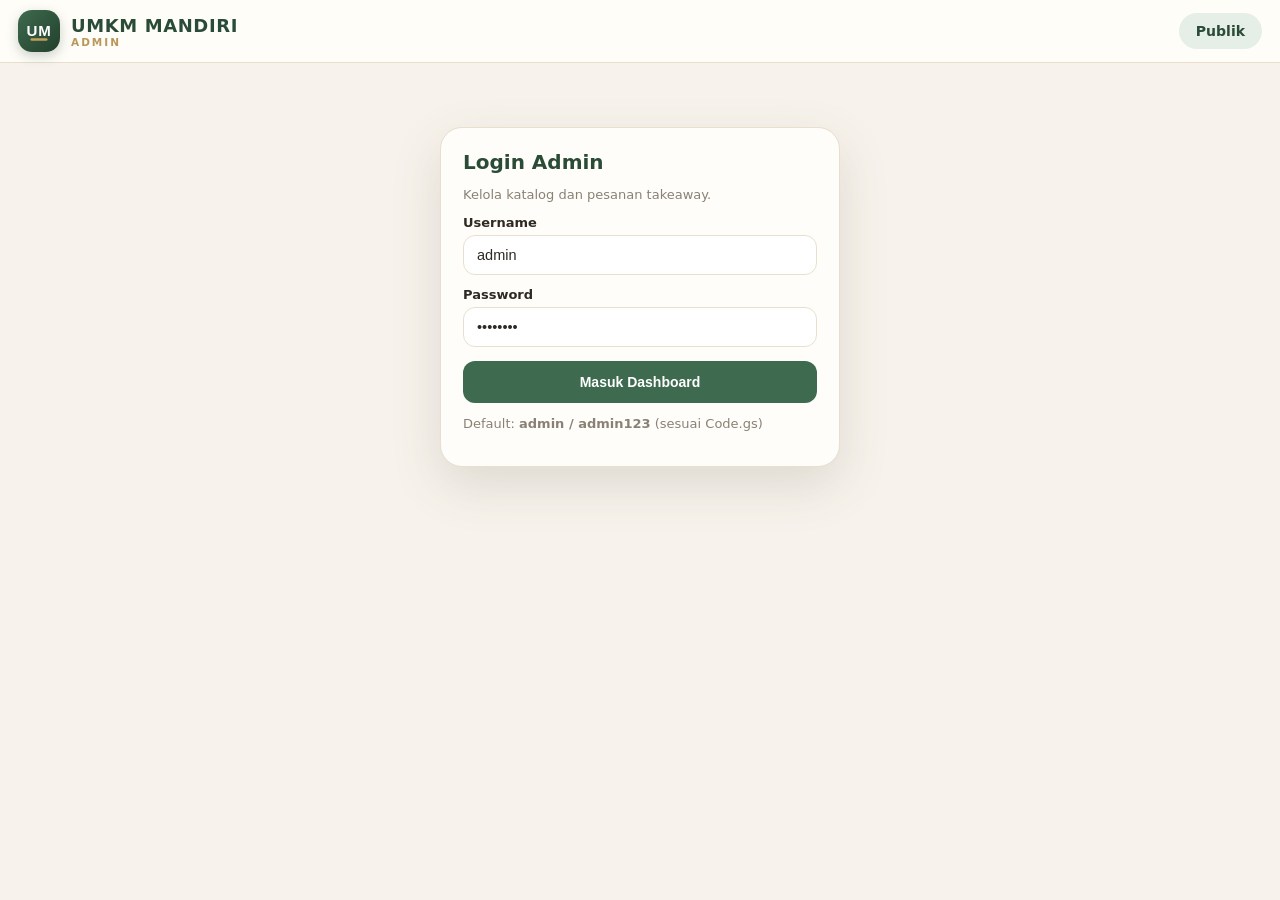
==== admin.html @ dc474e3e "Skala 1-3: keamanan admin, deadline server, stok + jam operasional" ====
<!DOCTYPE html>
<html lang="id">
<head>
<meta charset="UTF-8"><meta name="viewport" content="width=device-width,initial-scale=1">
<title>Admin — UMKM Mandiri</title>
<link rel="icon" href="./favicon.svg" type="image/svg+xml">
<link rel="stylesheet" href="./style.css">
</head>
<body>
<header class="top"><div class="brand"><img class="logo-img" src="./favicon.svg" alt="Logo UMKM Mandiri"><div><div class="logo">UMKM MANDIRI</div><small>ADMIN</small></div></div>
<nav><a href="./index.html">Publik</a><button id="btnOut" style="display:none" onclick="logout()">Logout</button></nav></header>
<div class="wrap">
  <div id="cfgWarn" class="warn" style="display:none">Isi <code>GAS_API_URL</code> di <code>config.js</code> agar admin terhubung ke GAS.</div>
  <div id="login" class="box login-card">
    <h2>Login Admin</h2><p class="muted">Kelola katalog dan pesanan takeaway.</p>
    <label>Username</label><input id="u" type="text" value="admin" autocomplete="username">
    <label>Password</label><input id="p" type="password" value="admin123" autocomplete="current-password">
    <button class="btn" style="margin-top:14px;width:100%;padding:13px" onclick="login()">Masuk Dashboard</button>
    <p id="msg" style="color:#8f6b1d;font-size:13px"></p>
    <p class="muted">Default: <b>admin / admin123</b> (sesuai Code.gs)</p>
  </div>
  <div id="main" style="display:none">
    <div class="sec"><div><h2>Dashboard</h2><p>Ringkasan operasional hari ini.</p></div></div>
    <div class="stat-grid" id="stats"></div>
    <div class="tabs">
      <button class="btn sm" onclick="tab('orders')">Pesanan</button>
      <button class="btn sm ghost" onclick="tab('menu')">Katalog Menu</button>
      <button class="btn sm ghost" onclick="tab('laporan')">Laporan</button>
      <button class="btn sm ghost" onclick="tab('setting')">Pengaturan</button>
      <select id="fstat" onchange="loadOrders()" style="margin-left:auto;max-width:220px" aria-label="Filter status">
        <option value="">Semua status</option>
        <option value="menunggu_pembayaran">Menunggu bayar</option>
        <option value="dimasak">Dimasak</option>
        <option value="siap_diambil">Siap diambil</option>
        <option value="selesai">Selesai</option>
        <option value="dibatalkan">Dibatalkan</option>
        <option value="kedaluwarsa">Kedaluwarsa</option>
      </select>
    </div>
    <div id="vOrders"></div>
    <div id="vMenu" style="display:none">
      <div class="sec"><div><h2>Katalog Menu</h2><p>Tambah, edit, atau nonaktifkan menu. Kolom foto menerima URL gambar langsung.</p></div></div>
      <div class="box">
        <input id="mid" type="hidden">
        <div class="row">
          <div style="flex:2;min-width:180px"><label>Nama</label><input id="mname" type="text" placeholder="Mie Level 4"></div>
          <div style="flex:1;min-width:140px"><label>Kategori</label><input id="mcat" type="text" placeholder="Mie/Dimsum/Minuman"></div>
        </div>
        <div class="row">
          <div style="flex:1"><label>Harga (Rp)</label><input id="mprice" type="number" value="11000" min="0"></div>
          <div style="flex:1"><label>Stok (-1 = tanpa batas)</label><input id="mstok" type="number" value="-1"></div>
          <div style="flex:1"><label>Tersedia?</label><select id="mavail"><option value="1">Ya</option><option value="0">Tidak</option></select></div>
        </div>
        <label>Foto (URL langsung, opsional)</label><input id="memoji" type="url" placeholder="https://... — kosongkan untuk foto otomatis">
        <label>Deskripsi</label><input id="mdesc" type="text" placeholder="Deskripsi singkat...">
        <div class="row" style="margin-top:10px"><button class="btn" onclick="saveMenu()">Simpan</button>
        <button class="btn ghost" onclick="resetForm()">Reset</button></div>
      </div>
      <div id="mlist" style="margin-top:12px"></div>
    </div>
    <div id="vLaporan" style="display:none">
      <div class="sec"><div><h2>Laporan Penjualan</h2><p>Rekap harian, mingguan (7 hari), dan bulanan.</p></div></div>
      <div class="row no-print">
        <select id="fperiode" onchange="loadLaporan()" style="max-width:220px" aria-label="Periode">
          <option value="harian">Harian</option>
          <option value="mingguan">Mingguan</option>
          <option value="bulanan">Bulanan</option>
        </select>
        <button class="btn sm" onclick="loadLaporan()">Tampilkan</button>
        <button class="btn sm ghost" onclick="printLaporan()">Cetak</button>
      </div>
      <div class="stat-grid" id="lapSum"></div>
      <div id="lapTable" style="margin-top:12px"></div>
    </div>
    <div id="vSetting" style="display:none">
      <div class="sec"><div><h2>Pengaturan Toko</h2><p>Ubah nama, biaya, estimasi, dan metode bayar tanpa edit source code.</p></div></div>
      <div class="box">
        <div class="row">
          <div style="flex:1;min-width:180px"><label>Nama toko</label><input id="sname" type="text"></div>
          <div style="flex:1;min-width:180px"><label>Tagline</label><input id="stag" type="text"></div>
        </div>
        <div class="row">
          <div style="flex:1"><label>Biaya service (Rp)</label><input id="sfee" type="number" min="0"></div>
          <div style="flex:1"><label>Estimasi siap</label><input id="sest" type="text" placeholder="15–20 menit"></div>
        </div>
        <div class="row">
          <div style="flex:1"><label>Jam buka (JJ:MM)</label><input id="sbuka" type="text" placeholder="08:00"></div>
          <div style="flex:1"><label>Jam tutup (JJ:MM)</label><input id="stup" type="text" placeholder="21:00"></div>
          <div style="flex:1"><label>Batas bayar (menit)</label><input id="sbatas" type="number" min="1" max="1440"></div>
        </div>
        <h3 style="margin:16px 0 4px">Metode pembayaran</h3>
        <p class="muted">Centang untuk mengaktifkan. Minimal 1 harus aktif.</p>
        <div id="spays"></div>
        <div class="row" style="margin-top:12px"><button class="btn" onclick="saveSettings()">Simpan Pengaturan</button></div>
        <p id="smsg" class="muted"></p>
      </div>
    </div>
  </div>
</div>
<script src="./config.js"></script>
<script src="./api.js"></script>
<script src="./foodimg.js"></script>
<script src="./admin.js"></script>
</body>
</html>
---- style.css ----
/* Pesanan Toko — Soft Elegant v3 (tanpa merah, tanpa ikon) */
:root{
  --brand:#3e6b4f;--brand-d:#2a4c37;--brand-soft:#e6efe7;
  --gold:#b9975b;--gold-soft:#f4ecda;
  --ink:#2e2a23;--muted:#8a8175;
  --bg:#f7f3ec;--card:#fffdf9;--line:#e8dfcd;
  --green:#2e7d4f;--green-bg:#dcefe2;--amber:#8f6b1d;--amber-bg:#f7ecd0;
  --shadow:0 10px 28px rgba(80,70,50,.09);--shadow-lg:0 18px 50px rgba(80,70,50,.15);
  --r:18px;
}
*{box-sizing:border-box}
html{scroll-behavior:smooth}
body{margin:0;font-family:"Inter","Segoe UI",system-ui,-apple-system,Arial,sans-serif;background:var(--bg);color:var(--ink);-webkit-font-smoothing:antialiased}
a{color:inherit}

/* Header */
header.top{position:sticky;top:0;z-index:20;background:rgba(255,253,249,.94);backdrop-filter:blur(10px);
  padding:10px 18px;display:flex;align-items:center;gap:12px;border-bottom:1px solid var(--line)}
.brand{display:flex;align-items:center;gap:11px}
.brand-mark{width:42px;height:42px;border-radius:14px;background:linear-gradient(135deg,var(--brand),var(--brand-d));color:#fff;
  display:grid;place-items:center;font-weight:800;font-size:19px;letter-spacing:.5px}
.brand .logo{font-weight:800;font-size:18px;letter-spacing:.6px;color:var(--brand-d)}
.logo-img{width:42px;height:42px;border-radius:14px;display:block;box-shadow:0 4px 12px rgba(42,76,55,.25)}
.brand small{display:block;font-size:10.5px;font-weight:700;color:var(--gold);letter-spacing:2px}
header.top nav{margin-left:auto;display:flex;gap:8px}
header.top nav a,header.top nav button{color:var(--brand-d);text-decoration:none;background:var(--brand-soft);border:1px solid transparent;
  padding:9px 16px;border-radius:999px;cursor:pointer;font-size:14px;font-weight:700;transition:.2s}
header.top nav a:hover,header.top nav button:hover{border-color:var(--brand);background:#fff}

.wrap{max-width:1120px;margin:0 auto;padding:18px 16px 60px}

/* Hero */
.hero{position:relative;overflow:hidden;background:linear-gradient(120deg,#fdfaf3 20%,#eef3e8 60%,#e2ebdd 100%);
  border:1px solid var(--line);color:var(--ink);border-radius:26px;padding:34px 28px;margin:18px 0;box-shadow:var(--shadow)}
.hero::after{content:"";position:absolute;right:-60px;top:-60px;width:240px;height:240px;border-radius:50%;
  background:radial-gradient(circle,rgba(185,151,91,.35),transparent 70%)}
.hero h1{margin:0 0 10px;font-size:clamp(24px,4vw,34px);line-height:1.18;color:var(--brand-d);font-weight:800}
.hero h1 em{font-style:normal;color:var(--gold)}
.hero p{margin:0;opacity:.85;max-width:640px;font-size:15px;line-height:1.6}
.hero-cta{display:flex;gap:10px;margin-top:16px;flex-wrap:wrap}
.btn-light{background:var(--brand);color:#fff;border:0;border-radius:999px;padding:12px 22px;font-weight:800;cursor:pointer;font-size:14.5px}
.btn-light:hover{background:var(--brand-d)}
.btn-outline{background:transparent;color:var(--brand-d);border:1.5px solid var(--brand);border-radius:999px;padding:11px 22px;font-weight:700;cursor:pointer;font-size:14.5px}
.chips{display:flex;gap:8px;margin-top:16px;flex-wrap:wrap}
.chip{background:#fff;border:1px solid var(--line);padding:7px 14px;border-radius:999px;font-size:12.5px;font-weight:700;color:var(--brand-d)}

/* Steps */
.steps{display:grid;grid-template-columns:repeat(auto-fit,minmax(200px,1fr));gap:12px;margin:14px 0}
.step{background:var(--card);border-radius:var(--r);padding:14px 14px 14px 54px;border:1px solid var(--line);position:relative;box-shadow:var(--shadow)}
.step .n{position:absolute;left:12px;top:12px;width:30px;height:30px;border-radius:10px;background:var(--brand);color:#fff;display:grid;place-items:center;font-weight:800}
.step b{display:block;margin-bottom:4px;font-size:14.5px}
.step span{font-size:13px;color:var(--muted)}

/* Section */
.sec{display:flex;align-items:end;justify-content:space-between;margin:26px 0 10px}
.sec h2{margin:0;font-size:22px;color:var(--brand-d)}
.sec p{margin:2px 0 0;color:var(--muted);font-size:13px}

/* Toolbar + pills */
.toolbar{display:flex;gap:10px;flex-wrap:wrap;margin:12px 0;align-items:center}
.search{flex:1;min-width:200px}
.search input{width:100%;padding:12px 16px;border-radius:999px;border:1.5px solid var(--line);font-size:14.5px;background:#fff;color:var(--ink)}
.toolbar select{padding:12px 14px;border-radius:999px;border:1.5px solid var(--line);font-size:14px;background:#fff;color:var(--ink)}
.pills{display:flex;gap:8px;flex-wrap:wrap;margin:4px 0 12px}
.pill-btn{border:1.5px solid var(--line);background:#fff;padding:8px 16px;border-radius:999px;font-size:13.5px;font-weight:700;cursor:pointer;color:#6b6257;transition:.15s}
.pill-btn.on{background:var(--brand-d);color:#fff;border-color:var(--brand-d)}

/* Menu grid + thumbnails */
.grid{display:grid;grid-template-columns:repeat(auto-fill,minmax(250px,1fr));gap:14px}
.card{background:var(--card);border-radius:20px;overflow:hidden;border:1px solid var(--line);display:flex;flex-direction:column;
  transition:transform .15s,box-shadow .15s;box-shadow:var(--shadow)}
.card:hover{transform:translateY(-3px);box-shadow:var(--shadow-lg)}
.thumb{height:172px;background:linear-gradient(135deg,#ece5d3,#ddd2b8);overflow:hidden}
.thumb img{width:100%;height:100%;object-fit:cover;display:block;transition:transform .3s}
.card:hover .thumb img{transform:scale(1.05)}
.card .body{padding:14px 14px 16px;flex:1;display:flex;flex-direction:column}
.card .cat{font-size:11.5px;color:var(--gold);font-weight:800;letter-spacing:1.2px;text-transform:uppercase}
.card h3{margin:4px 0;font-size:16.5px}
.card .desc{font-size:13px;color:#6f675c;min-height:38px;line-height:1.5}
.price-row{display:flex;align-items:center;justify-content:space-between;margin:10px 0 8px}
.card .price{font-weight:800;font-size:17px;color:var(--brand-d)}
.level{width:100%;padding:9px 11px;border-radius:10px;border:1.5px solid var(--line);font-size:13px;margin-bottom:8px;background:#fff}
.card .act{display:flex;gap:8px;margin-top:auto}
.qty{display:flex;gap:6px;align-items:center}
.qty button{width:32px;height:36px;border-radius:10px;border:1.5px solid var(--line);background:#fff;cursor:pointer;font-size:16px;font-weight:800;color:var(--brand-d)}
.qty button:hover{border-color:var(--brand)}
.add{flex:1;background:var(--brand);color:#fff;border:0;border-radius:10px;padding:0 14px;font-weight:800;cursor:pointer;font-size:14px}
.add:hover{background:var(--brand-d)}
.skel{background:linear-gradient(90deg,#ece7d9,#f6f2e8,#ece7d9);background-size:200% 100%;animation:sh 1.2s infinite;border-radius:20px;min-height:260px}
@keyframes sh{to{background-position:-200% 0}}

/* Track */
.track-card{background:var(--card);border:1px solid var(--line);border-radius:var(--r);padding:16px;box-shadow:var(--shadow);margin-top:12px}
.track-form{display:flex;gap:10px;flex-wrap:wrap}
.track-form input{max-width:280px;padding:12px 16px;border-radius:999px;border:1.5px solid var(--line);font-size:14.5px;background:#fff}

/* Buttons */
.row{display:flex;gap:8px;align-items:center;flex-wrap:wrap}
.btn{background:var(--brand);color:#fff;border:0;border-radius:12px;padding:11px 16px;cursor:pointer;font-weight:800;font-size:14px;transition:.15s}
.btn:hover{background:var(--brand-d)}
.btn.ghost{background:#fff;color:var(--brand-d);border:1.5px solid var(--brand)}
.btn.green{background:var(--brand)}.btn:disabled{opacity:.6;cursor:not-allowed}
.btn.sm{padding:7px 12px;font-size:13px;border-radius:9px}

/* Shop layout: menu + keranjang menyatu */
.shop{display:grid;grid-template-columns:1fr;gap:18px;align-items:start}
.cart-panel{background:var(--card);border:1px solid var(--line);border-radius:20px;box-shadow:var(--shadow);overflow:hidden;scroll-margin-top:76px}
.cart-panel.flash{animation:flash 1s}
@keyframes flash{30%{box-shadow:0 0 0 4px rgba(62,107,79,.35)}}
.cart-head{padding:16px 18px;border-bottom:1px solid var(--line);display:flex;justify-content:space-between;align-items:center;gap:10px}
.cart-head b{font-size:17px;color:var(--brand-d)}
.cart-items{padding:4px 18px}
.cart-items .empty{padding:26px 6px}
.cart-foot{padding:14px 18px 18px;border-top:1px solid var(--line);background:#fffdf9}
.ci{display:grid;grid-template-columns:58px 1fr auto;gap:12px;padding:12px 0;border-bottom:1px dashed var(--line);align-items:center}
.ci:last-child{border-bottom:0}
.ci-thumb{width:58px;height:58px;border-radius:12px;object-fit:cover;background:#ece5d3;display:block}
.ci-info{min-width:0}
.ci-info b{font-size:14px;display:block;white-space:nowrap;overflow:hidden;text-overflow:ellipsis}
.ci-info .qty{margin-top:6px}
.qty .link{background:none;border:0;color:var(--muted);cursor:pointer;font-size:12.5px;text-decoration:underline;padding:4px}
.ci-total{font-size:14px;white-space:nowrap}
@media(min-width:1024px){
  .shop{grid-template-columns:1fr 360px}
  .cart-panel{position:sticky;top:76px}
  .cart-items{max-height:54vh;overflow:auto}
  .cart-fab{display:none}
}

/* Cart FAB (mobile) */
.cart-fab{position:fixed;right:18px;bottom:18px;background:var(--brand-d);color:#fff;border-radius:999px;padding:15px 22px;font-weight:800;
  cursor:pointer;z-index:30;box-shadow:0 12px 30px rgba(42,76,55,.4);border:0;font-size:15px;transition:.2s}
.cart-fab:hover{transform:scale(1.03)}
.cart-fab.pop{animation:pop .35s}
@keyframes pop{40%{transform:scale(1.1)}}
.empty{text-align:center;color:var(--muted);padding:30px 10px;line-height:1.7}
.total-row{display:flex;justify-content:space-between;font-size:15px;margin:4px 0}

/* Modal */
.modal{position:fixed;inset:0;background:rgba(46,42,35,.5);backdrop-filter:blur(3px);display:none;align-items:center;justify-content:center;z-index:50;padding:14px}
.modal.open{display:flex}
.box{background:#fffdf9;border-radius:22px;padding:22px;width:min(580px,100%);max-height:92dvh;overflow:auto;box-shadow:var(--shadow-lg);animation:up .22s;border:1px solid var(--line)}
@keyframes up{from{transform:translateY(14px);opacity:.4}}
.box h2{margin:0 0 6px;font-size:20px;color:var(--brand-d)}
.muted{color:var(--muted);font-size:13px}
label{font-size:13px;font-weight:700;display:block;margin:12px 0 5px}
input[type=text],input[type=tel],input[type=number],input[type=password],input[type=url],textarea,select{width:100%;padding:11px 13px;border-radius:12px;border:1.5px solid var(--line);font-size:14.5px;background:#fff;color:var(--ink)}
input:focus,select:focus{outline:2px solid rgba(62,107,79,.25);border-color:var(--brand)}
.payopt{display:flex;gap:12px;align-items:center;border:1.5px solid var(--line);border-radius:14px;padding:12px;margin:8px 0;cursor:pointer;transition:.15s;background:#fff}
.payopt:hover{border-color:var(--gold)}
.payopt.sel{border-color:var(--brand);background:#f2f6f0;box-shadow:0 4px 14px rgba(62,107,79,.12)}
.pay-name{width:46px;height:46px;border-radius:12px;display:grid;place-items:center;font-size:13px;font-weight:800;background:var(--brand-soft);color:var(--brand-d);flex-shrink:0}
.qrbox{background:#2e2a23;color:#f7f3ec;border-radius:16px;padding:18px;text-align:center}
.qrbox pre{background:#453e33;border-radius:12px;padding:12px;overflow:auto;color:#f7f3ec}
.qr-img{width:200px;height:200px;max-width:100%;border-radius:12px;background:#fff;padding:8px;display:block;margin:0 auto}
#payCount{color:var(--brand-d);font-weight:800}
.timeline{display:flex;gap:6px;margin:12px 0;flex-wrap:wrap;align-items:center}
.pill{padding:7px 12px;border-radius:999px;background:#efe8d8;font-size:12.5px;font-weight:700;color:#6f675c}
.pill.on{background:var(--green-bg);color:var(--green)}
.pill.cur{background:var(--brand);color:#fff}
table{width:100%;border-collapse:collapse;font-size:14px}
th,td{padding:10px 8px;border-bottom:1px solid var(--line);text-align:left}
th{font-size:12px;text-transform:uppercase;letter-spacing:.6px;color:var(--muted)}
.badge{padding:4px 10px;border-radius:999px;font-size:12px;font-weight:800;background:#efe8d8;color:#6f675c}
.badge.paid{background:var(--green-bg);color:var(--green)}
.badge.pending{background:var(--amber-bg);color:var(--amber)}
.menu-thumb{width:58px;height:58px;border-radius:12px;object-fit:cover;flex-shrink:0;background:#ece5d3}

/* Toast */
#toast{position:fixed;left:50%;bottom:90px;transform:translateX(-50%);z-index:60;display:flex;flex-direction:column;gap:8px;align-items:center}
.toast-msg{background:var(--brand-d);color:#fff;padding:11px 18px;border-radius:999px;font-size:14px;font-weight:600;box-shadow:0 10px 26px rgba(0,0,0,.3);animation:up .2s}

/* Admin */
.stat-grid{display:grid;grid-template-columns:repeat(auto-fit,minmax(180px,1fr));gap:12px;margin:14px 0}
.stat-card{border-radius:20px;padding:20px 18px;color:#fff;box-shadow:var(--shadow)}
.stat-card b{font-size:26px;display:block}
.stat-card span{font-size:13px;opacity:.92}
.st-a{background:linear-gradient(135deg,#3e6b4f,#243f2e)}.st-b{background:linear-gradient(135deg,#8a7340,#5c4c26)}.st-c{background:linear-gradient(135deg,#4d6a8a,#2c3e55)}
.tabs{display:flex;gap:8px;align-items:center;flex-wrap:wrap;margin:10px 0}
.order-card{background:#fffdf9;border:1px solid var(--line);border-radius:18px;padding:14px;margin:10px 0;box-shadow:var(--shadow)}
.order-card .meta{font-size:13px;color:#6f675c;margin:6px 0;line-height:1.6}
.login-card{max-width:400px;margin:46px auto;box-shadow:var(--shadow-lg)}
.warn{background:#fdf8ec;border:1px solid #e3d3a8;border-radius:14px;padding:12px 14px;margin:12px 0;font-size:14px}

footer.site{text-align:center;color:var(--muted);font-size:12.5px;padding:26px 10px 10px}
footer.site .pay-row{display:flex;gap:6px;justify-content:center;margin-top:8px;flex-wrap:wrap}
footer.site .pay-row span{background:#fff;border:1px solid var(--line);border-radius:999px;padding:4px 12px;font-weight:700;font-size:12px;color:var(--brand-d)}

/* Struk */
.struk{background:#fff;border:1px dashed var(--line);border-radius:14px;padding:16px}
.struk-head{text-align:center;margin-bottom:10px}
.struk-head b{display:block;font-size:18px;color:var(--brand-d);letter-spacing:1px}
.struk-head span{font-size:12px;color:var(--muted)}
.struk-row{display:flex;justify-content:space-between;gap:12px;font-size:13.5px;padding:2px 0}
.struk-div{border-top:1px dashed var(--line);margin:10px 0}
@media print{
  body.p-struk header.top,body.p-struk .wrap,body.p-struk .cart-fab,body.p-struk #toast,body.p-struk .modal .no-print{display:none !important}
  body.p-struk .modal{position:static;background:none;padding:0}
  body.p-struk .modal .box{box-shadow:none;max-height:none;width:100%}
  body.p-laporan header.top,body.p-laporan .tabs,body.p-laporan #login,
  body.p-laporan #vOrders,body.p-laporan #vMenu,body.p-laporan #vSetting,
  body.p-laporan .no-print{display:none !important}
  body.p-laporan .box{box-shadow:none}
}
@media(max-width:640px){
  .hero{padding:24px 20px}
  .cart-fab{left:14px;right:14px;text-align:center}
  #toast{bottom:110px;width:max-content;max-width:92vw}
}
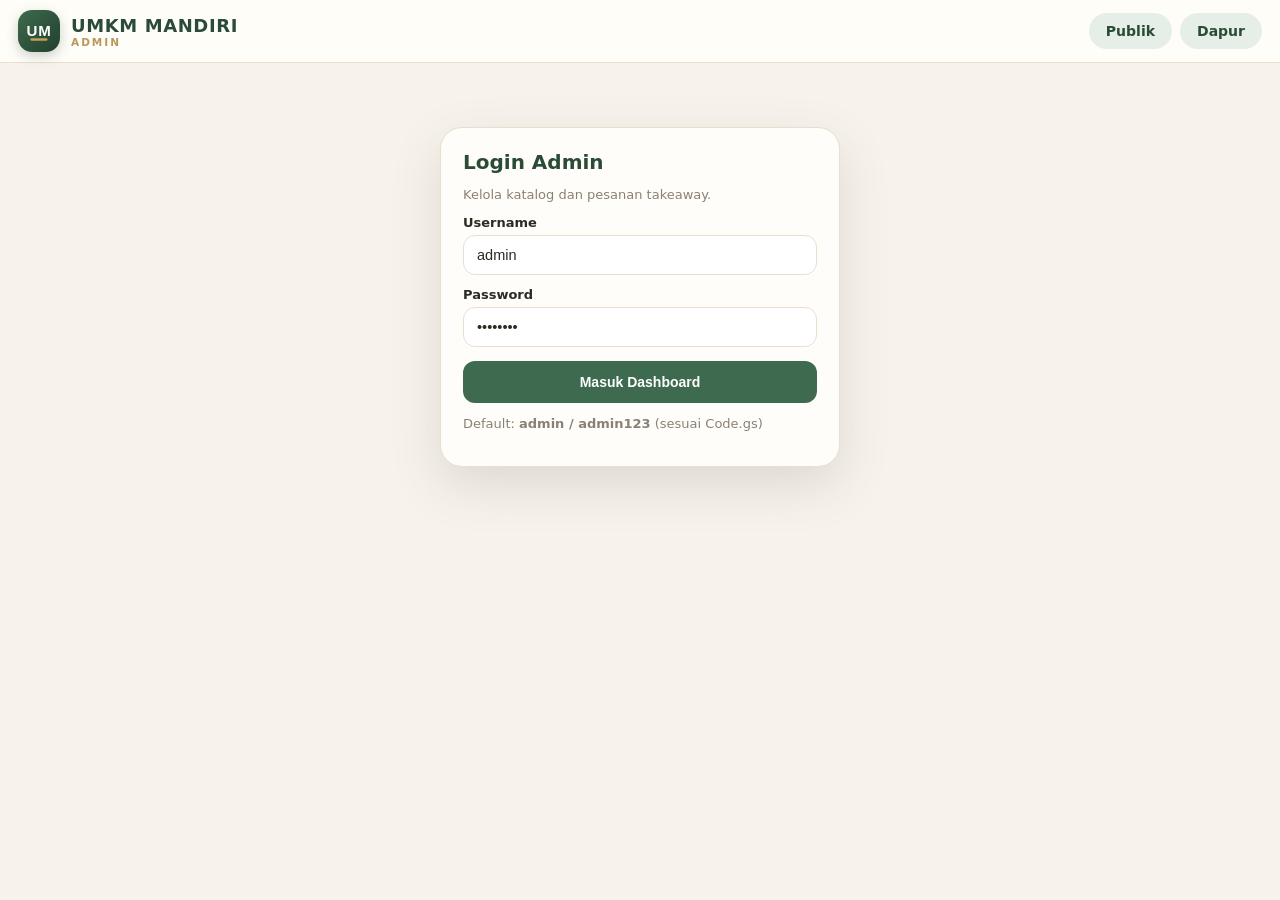
==== commit c88f27af: "Skala 4: notifikasi WA + layar dapur antrian" ====
--- a/admin.html
+++ b/admin.html
@@ -8,7 +8,7 @@
 </head>
 <body>
 <header class="top"><div class="brand"><img class="logo-img" src="./favicon.svg" alt="Logo UMKM Mandiri"><div><div class="logo">UMKM MANDIRI</div><small>ADMIN</small></div></div>
-<nav><a href="./index.html">Publik</a><button id="btnOut" style="display:none" onclick="logout()">Logout</button></nav></header>
+<nav><a href="./index.html">Publik</a><a href="./dapur.html">Dapur</a><button id="btnOut" style="display:none" onclick="logout()">Logout</button></nav></header>
 <div class="wrap">
   <div id="cfgWarn" class="warn" style="display:none">Isi <code>GAS_API_URL</code> di <code>config.js</code> agar admin terhubung ke GAS.</div>
   <div id="login" class="box login-card">
@@ -91,6 +91,13 @@
         <h3 style="margin:16px 0 4px">Metode pembayaran</h3>
         <p class="muted">Centang untuk mengaktifkan. Minimal 1 harus aktif.</p>
         <div id="spays"></div>
+        <h3 style="margin:16px 0 4px">Notifikasi WhatsApp</h3>
+        <p class="muted">Via Fonnte. Pesanan baru dan pelunasan terkirim otomatis ke nomor admin.</p>
+        <div class="row">
+          <div style="flex:1"><label>Status</label><select id="swa_on"><option value="0">Mati</option><option value="1">Aktif</option></select></div>
+          <div style="flex:2;min-width:180px"><label>Nomor admin (08xx)</label><input id="swa_admin" type="tel" placeholder="0812xxxxxxx"></div>
+        </div>
+        <label>Token Fonnte</label><input id="swa_token" type="text" placeholder="Token dari fonnte.com" autocomplete="off">
         <div class="row" style="margin-top:12px"><button class="btn" onclick="saveSettings()">Simpan Pengaturan</button></div>
         <p id="smsg" class="muted"></p>
       </div>
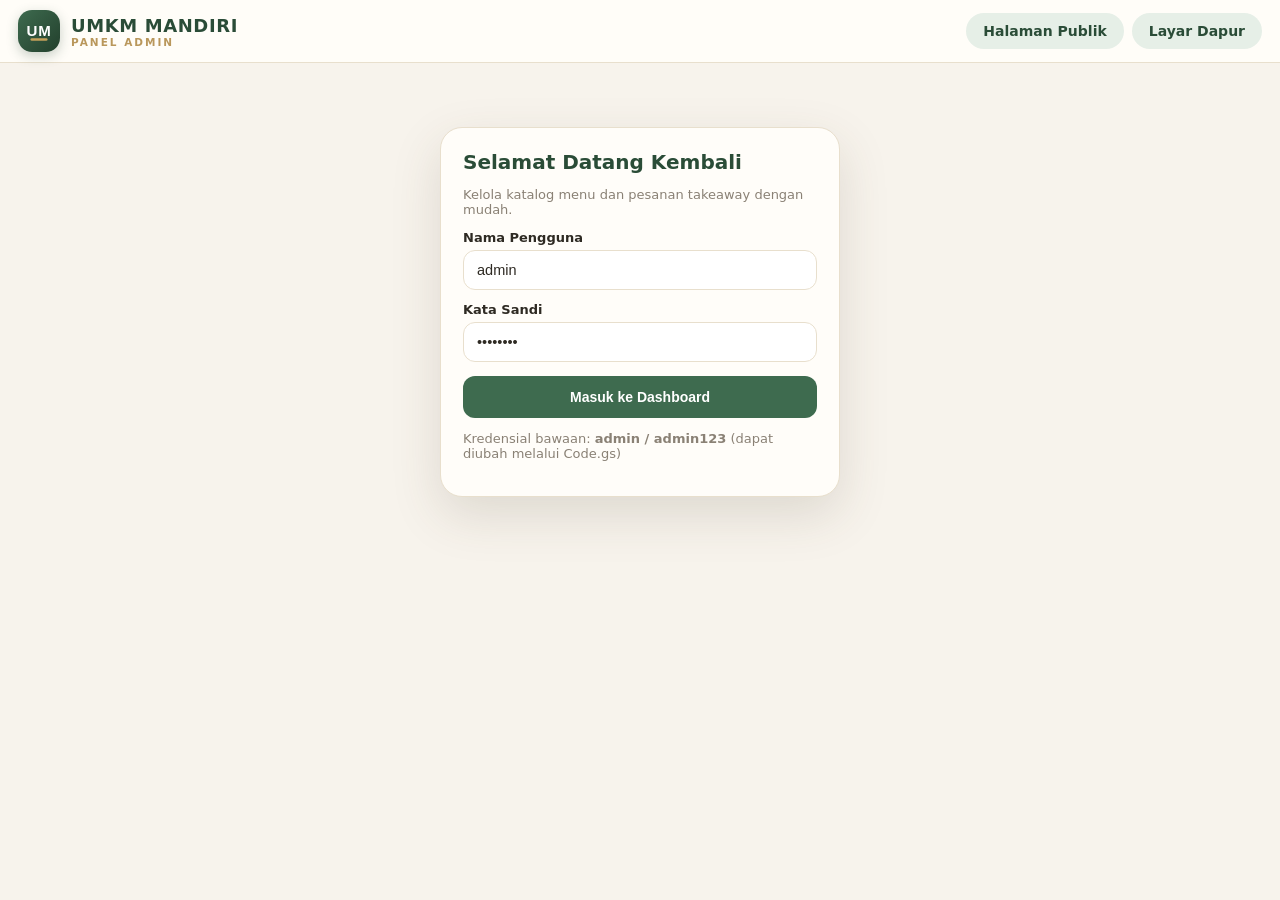
==== commit 92b1e22a: "Perhalus copywriting: bahasa lebih profesional dan elegan di publik, admin, dapur" ====
--- a/admin.html
+++ b/admin.html
@@ -7,17 +7,17 @@
 <link rel="stylesheet" href="./style.css">
 </head>
 <body>
-<header class="top"><div class="brand"><img class="logo-img" src="./favicon.svg" alt="Logo UMKM Mandiri"><div><div class="logo">UMKM MANDIRI</div><small>ADMIN</small></div></div>
-<nav><a href="./index.html">Publik</a><a href="./dapur.html">Dapur</a><button id="btnOut" style="display:none" onclick="logout()">Logout</button></nav></header>
+<header class="top"><div class="brand"><img class="logo-img" src="./favicon.svg" alt="Logo UMKM Mandiri"><div><div class="logo">UMKM MANDIRI</div><small>PANEL ADMIN</small></div></div>
+<nav><a href="./index.html">Halaman Publik</a><a href="./dapur.html">Layar Dapur</a><button id="btnOut" style="display:none" onclick="logout()">Keluar</button></nav></header>
 <div class="wrap">
-  <div id="cfgWarn" class="warn" style="display:none">Isi <code>GAS_API_URL</code> di <code>config.js</code> agar admin terhubung ke GAS.</div>
+  <div id="cfgWarn" class="warn" style="display:none">Mohon lengkapi <code>GAS_API_URL</code> di <code>config.js</code> agar panel admin terhubung ke layanan GAS.</div>
   <div id="login" class="box login-card">
-    <h2>Login Admin</h2><p class="muted">Kelola katalog dan pesanan takeaway.</p>
-    <label>Username</label><input id="u" type="text" value="admin" autocomplete="username">
-    <label>Password</label><input id="p" type="password" value="admin123" autocomplete="current-password">
-    <button class="btn" style="margin-top:14px;width:100%;padding:13px" onclick="login()">Masuk Dashboard</button>
+    <h2>Selamat Datang Kembali</h2><p class="muted">Kelola katalog menu dan pesanan takeaway dengan mudah.</p>
+    <label>Nama Pengguna</label><input id="u" type="text" value="admin" autocomplete="username">
+    <label>Kata Sandi</label><input id="p" type="password" value="admin123" autocomplete="current-password">
+    <button class="btn" style="margin-top:14px;width:100%;padding:13px" onclick="login()">Masuk ke Dashboard</button>
     <p id="msg" style="color:#8f6b1d;font-size:13px"></p>
-    <p class="muted">Default: <b>admin / admin123</b> (sesuai Code.gs)</p>
+    <p class="muted">Kredensial bawaan: <b>admin / admin123</b> (dapat diubah melalui Code.gs)</p>
   </div>
   <div id="main" style="display:none">
     <div class="sec"><div><h2>Dashboard</h2><p>Ringkasan operasional hari ini.</p></div></div>
@@ -25,13 +25,13 @@
     <div class="tabs">
       <button class="btn sm" onclick="tab('orders')">Pesanan</button>
       <button class="btn sm ghost" onclick="tab('menu')">Katalog Menu</button>
-      <button class="btn sm ghost" onclick="tab('laporan')">Laporan</button>
-      <button class="btn sm ghost" onclick="tab('setting')">Pengaturan</button>
+      <button class="btn sm ghost" onclick="tab('laporan')">Laporan Penjualan</button>
+      <button class="btn sm ghost" onclick="tab('setting')">Pengaturan Toko</button>
       <select id="fstat" onchange="loadOrders()" style="margin-left:auto;max-width:220px" aria-label="Filter status">
-        <option value="">Semua status</option>
-        <option value="menunggu_pembayaran">Menunggu bayar</option>
-        <option value="dimasak">Dimasak</option>
-        <option value="siap_diambil">Siap diambil</option>
+        <option value="">Semua Status</option>
+        <option value="menunggu_pembayaran">Menunggu Pembayaran</option>
+        <option value="dimasak">Sedang Dimasak</option>
+        <option value="siap_diambil">Siap Diambil</option>
         <option value="selesai">Selesai</option>
         <option value="dibatalkan">Dibatalkan</option>
         <option value="kedaluwarsa">Kedaluwarsa</option>
@@ -39,65 +39,65 @@
     </div>
     <div id="vOrders"></div>
     <div id="vMenu" style="display:none">
-      <div class="sec"><div><h2>Katalog Menu</h2><p>Tambah, edit, atau nonaktifkan menu. Kolom foto menerima URL gambar langsung.</p></div></div>
+      <div class="sec"><div><h2>Katalog Menu</h2><p>Tambah, ubah, atau nonaktifkan menu dengan mudah. Kolom foto mendukung URL gambar langsung.</p></div></div>
       <div class="box">
         <input id="mid" type="hidden">
         <div class="row">
-          <div style="flex:2;min-width:180px"><label>Nama</label><input id="mname" type="text" placeholder="Mie Level 4"></div>
-          <div style="flex:1;min-width:140px"><label>Kategori</label><input id="mcat" type="text" placeholder="Mie/Dimsum/Minuman"></div>
+          <div style="flex:2;min-width:180px"><label>Nama Menu</label><input id="mname" type="text" placeholder="Contoh: Mie Level 4"></div>
+          <div style="flex:1;min-width:140px"><label>Kategori</label><input id="mcat" type="text" placeholder="Mie / Dimsum / Minuman"></div>
         </div>
         <div class="row">
           <div style="flex:1"><label>Harga (Rp)</label><input id="mprice" type="number" value="11000" min="0"></div>
-          <div style="flex:1"><label>Stok (-1 = tanpa batas)</label><input id="mstok" type="number" value="-1"></div>
-          <div style="flex:1"><label>Tersedia?</label><select id="mavail"><option value="1">Ya</option><option value="0">Tidak</option></select></div>
+          <div style="flex:1"><label>Stok (-1 = Tanpa Batas)</label><input id="mstok" type="number" value="-1"></div>
+          <div style="flex:1"><label>Ketersediaan</label><select id="mavail"><option value="1">Tersedia</option><option value="0">Nonaktif</option></select></div>
         </div>
-        <label>Foto (URL langsung, opsional)</label><input id="memoji" type="url" placeholder="https://... — kosongkan untuk foto otomatis">
-        <label>Deskripsi</label><input id="mdesc" type="text" placeholder="Deskripsi singkat...">
-        <div class="row" style="margin-top:10px"><button class="btn" onclick="saveMenu()">Simpan</button>
-        <button class="btn ghost" onclick="resetForm()">Reset</button></div>
+        <label>Foto (URL Langsung, Opsional)</label><input id="memoji" type="url" placeholder="https://... — kosongkan untuk menggunakan foto otomatis">
+        <label>Deskripsi Singkat</label><input id="mdesc" type="text" placeholder="Tulis deskripsi singkat yang menggugah selera...">
+        <div class="row" style="margin-top:10px"><button class="btn" onclick="saveMenu()">Simpan Menu</button>
+        <button class="btn ghost" onclick="resetForm()">Atur Ulang</button></div>
       </div>
       <div id="mlist" style="margin-top:12px"></div>
     </div>
     <div id="vLaporan" style="display:none">
-      <div class="sec"><div><h2>Laporan Penjualan</h2><p>Rekap harian, mingguan (7 hari), dan bulanan.</p></div></div>
+      <div class="sec"><div><h2>Laporan Penjualan</h2><p>Rekapitulasi penjualan harian, mingguan (7 hari terakhir), dan bulanan.</p></div></div>
       <div class="row no-print">
         <select id="fperiode" onchange="loadLaporan()" style="max-width:220px" aria-label="Periode">
           <option value="harian">Harian</option>
           <option value="mingguan">Mingguan</option>
           <option value="bulanan">Bulanan</option>
         </select>
-        <button class="btn sm" onclick="loadLaporan()">Tampilkan</button>
-        <button class="btn sm ghost" onclick="printLaporan()">Cetak</button>
+        <button class="btn sm" onclick="loadLaporan()">Tampilkan Laporan</button>
+        <button class="btn sm ghost" onclick="printLaporan()">Cetak Laporan</button>
       </div>
       <div class="stat-grid" id="lapSum"></div>
       <div id="lapTable" style="margin-top:12px"></div>
     </div>
     <div id="vSetting" style="display:none">
-      <div class="sec"><div><h2>Pengaturan Toko</h2><p>Ubah nama, biaya, estimasi, dan metode bayar tanpa edit source code.</p></div></div>
+      <div class="sec"><div><h2>Pengaturan Toko</h2><p>Sesuaikan identitas toko, biaya, estimasi, dan metode pembayaran tanpa mengubah kode.</p></div></div>
       <div class="box">
         <div class="row">
-          <div style="flex:1;min-width:180px"><label>Nama toko</label><input id="sname" type="text"></div>
-          <div style="flex:1;min-width:180px"><label>Tagline</label><input id="stag" type="text"></div>
+          <div style="flex:1;min-width:180px"><label>Nama Toko</label><input id="sname" type="text"></div>
+          <div style="flex:1;min-width:180px"><label>Slogan</label><input id="stag" type="text"></div>
         </div>
         <div class="row">
-          <div style="flex:1"><label>Biaya service (Rp)</label><input id="sfee" type="number" min="0"></div>
-          <div style="flex:1"><label>Estimasi siap</label><input id="sest" type="text" placeholder="15–20 menit"></div>
+          <div style="flex:1"><label>Biaya Layanan (Rp)</label><input id="sfee" type="number" min="0"></div>
+          <div style="flex:1"><label>Estimasi Penyajian</label><input id="sest" type="text" placeholder="15–20 menit"></div>
         </div>
         <div class="row">
-          <div style="flex:1"><label>Jam buka (JJ:MM)</label><input id="sbuka" type="text" placeholder="08:00"></div>
-          <div style="flex:1"><label>Jam tutup (JJ:MM)</label><input id="stup" type="text" placeholder="21:00"></div>
-          <div style="flex:1"><label>Batas bayar (menit)</label><input id="sbatas" type="number" min="1" max="1440"></div>
+          <div style="flex:1"><label>Jam Buka (JJ:MM)</label><input id="sbuka" type="text" placeholder="08:00"></div>
+          <div style="flex:1"><label>Jam Tutup (JJ:MM)</label><input id="stup" type="text" placeholder="21:00"></div>
+          <div style="flex:1"><label>Batas Pembayaran (Menit)</label><input id="sbatas" type="number" min="1" max="1440"></div>
         </div>
-        <h3 style="margin:16px 0 4px">Metode pembayaran</h3>
-        <p class="muted">Centang untuk mengaktifkan. Minimal 1 harus aktif.</p>
+        <h3 style="margin:16px 0 4px">Metode Pembayaran</h3>
+        <p class="muted">Centang untuk mengaktifkan metode. Minimal satu metode harus tetap aktif.</p>
         <div id="spays"></div>
         <h3 style="margin:16px 0 4px">Notifikasi WhatsApp</h3>
-        <p class="muted">Via Fonnte. Pesanan baru dan pelunasan terkirim otomatis ke nomor admin.</p>
+        <p class="muted">Melalui Fonnte. Pesanan baru dan konfirmasi pelunasan akan dikirim otomatis ke nomor admin.</p>
         <div class="row">
-          <div style="flex:1"><label>Status</label><select id="swa_on"><option value="0">Mati</option><option value="1">Aktif</option></select></div>
-          <div style="flex:2;min-width:180px"><label>Nomor admin (08xx)</label><input id="swa_admin" type="tel" placeholder="0812xxxxxxx"></div>
+          <div style="flex:1"><label>Status Layanan</label><select id="swa_on"><option value="0">Nonaktif</option><option value="1">Aktif</option></select></div>
+          <div style="flex:2;min-width:180px"><label>Nomor Admin (08xx)</label><input id="swa_admin" type="tel" placeholder="0812xxxxxxx"></div>
         </div>
-        <label>Token Fonnte</label><input id="swa_token" type="text" placeholder="Token dari fonnte.com" autocomplete="off">
+        <label>Token Fonnte</label><input id="swa_token" type="text" placeholder="Token resmi dari fonnte.com" autocomplete="off">
         <div class="row" style="margin-top:12px"><button class="btn" onclick="saveSettings()">Simpan Pengaturan</button></div>
         <p id="smsg" class="muted"></p>
       </div>
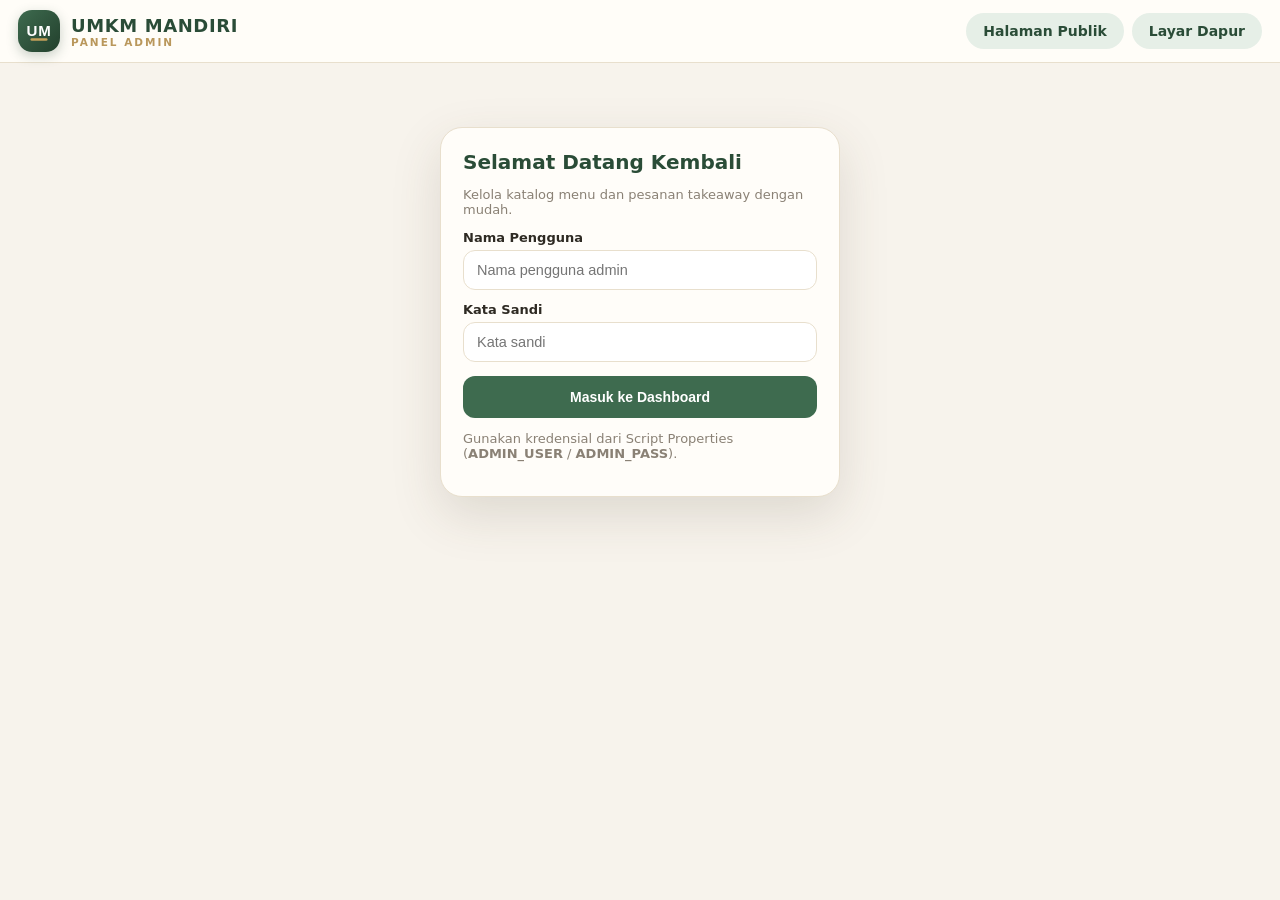
==== commit 7527fad1: "Perbaiki bug + polish UI: drawer cart, validasi HP, lacak auto-refresh, admin search/pagination/CSV," ====
--- a/admin.html
+++ b/admin.html
@@ -13,11 +13,11 @@
   <div id="cfgWarn" class="warn" style="display:none">Mohon lengkapi <code>GAS_API_URL</code> di <code>config.js</code> agar panel admin terhubung ke layanan GAS.</div>
   <div id="login" class="box login-card">
     <h2>Selamat Datang Kembali</h2><p class="muted">Kelola katalog menu dan pesanan takeaway dengan mudah.</p>
-    <label>Nama Pengguna</label><input id="u" type="text" value="admin" autocomplete="username">
-    <label>Kata Sandi</label><input id="p" type="password" value="admin123" autocomplete="current-password">
+    <label>Nama Pengguna</label><input id="u" type="text" placeholder="Nama pengguna admin" autocomplete="username">
+    <label>Kata Sandi</label><input id="p" type="password" placeholder="Kata sandi" autocomplete="current-password">
     <button class="btn" style="margin-top:14px;width:100%;padding:13px" onclick="login()">Masuk ke Dashboard</button>
     <p id="msg" style="color:#8f6b1d;font-size:13px"></p>
-    <p class="muted">Kredensial bawaan: <b>admin / admin123</b> (dapat diubah melalui Code.gs)</p>
+    <p class="muted">Gunakan kredensial dari Script Properties (<b>ADMIN_USER</b> / <b>ADMIN_PASS</b>).</p>
   </div>
   <div id="main" style="display:none">
     <div class="sec"><div><h2>Dashboard</h2><p>Ringkasan operasional hari ini.</p></div></div>
@@ -36,6 +36,8 @@
         <option value="dibatalkan">Dibatalkan</option>
         <option value="kedaluwarsa">Kedaluwarsa</option>
       </select>
+      <input id="fq" type="text" placeholder="Cari kode / nama / HP..." style="max-width:220px" oninput="loadOrdersDebounced()">
+      <button class="btn sm ghost" onclick="exportOrdersCSV()">Export CSV</button>
     </div>
     <div id="vOrders"></div>
     <div id="vMenu" style="display:none">
--- a/style.css
+++ b/style.css
@@ -201,9 +201,39 @@
   body.p-laporan #vOrders,body.p-laporan #vMenu,body.p-laporan #vSetting,
   body.p-laporan .no-print{display:none !important}
   body.p-laporan .box{box-shadow:none}
+  /* Thermal 58mm: struk ramping */
+  body.p-struk .struk{border:0;border-radius:0;padding:0;font-size:12px}
+  body.p-struk .modal .box{border:0;border-radius:0;padding:8px;max-width:58mm}
 }
 @media(max-width:640px){
   .hero{padding:24px 20px}
   .cart-fab{left:14px;right:14px;text-align:center}
   #toast{bottom:110px;width:max-content;max-width:92vw}
 }
+/* Elegan tambahan: drawer cart mobile, flag pedas, fokus aksesibel */
+.thumb{position:relative}
+.flag{position:absolute;left:10px;top:10px;background:#2e2a23;color:#ffd98a;font-size:11px;font-weight:800;letter-spacing:.8px;padding:5px 10px;border-radius:999px;text-transform:uppercase}
+.avail{display:flex;align-items:center;gap:6px;background:#fff;border:1.5px solid var(--line);border-radius:999px;padding:10px 14px;font-size:13.5px;font-weight:700;color:#6b6257;cursor:pointer;white-space:nowrap}
+.pill-btn.sm{padding:6px 12px;font-size:12.5px}
+.cart-close{display:none}
+.cart-ov{position:fixed;inset:0;background:rgba(46,42,35,.5);opacity:0;transition:.25s;z-index:40}
+.cart-ov.show{opacity:1}
+body.lock{overflow:hidden}
+:focus-visible{outline:2px solid var(--brand);outline-offset:2px}
+@media(max-width:1023px){
+  .cart-panel{position:fixed;right:0;top:0;bottom:0;width:min(420px,94vw);z-index:41;border-radius:20px 0 0 20px;transform:translateX(105%);transition:transform .28s ease;display:flex;flex-direction:column}
+  .cart-panel.open-drawer{transform:none}
+  .cart-panel .cart-items{flex:1;overflow:auto;max-height:none}
+  .cart-close{display:inline-block}
+}
+@media(prefers-reduced-motion:reduce){*{animation:none !important;transition:none !important}html{scroll-behavior:auto}}
+/* SLA dapur */
+.antri-card.over{border-color:#b97900;box-shadow:0 0 0 3px rgba(185,121,0,.18)}
+.antri-card.late{border-color:#8f3a2a;box-shadow:0 0 0 3px rgba(143,58,42,.18)}
+.sla{font-size:12px;font-weight:800;padding:4px 10px;border-radius:999px;background:#efe8d8;color:#6f675c}
+.sla.warn{background:#f7ecd0;color:#8f6b1d}
+.sla.bad{background:#f6dcd4;color:#8f3a2a}
+/* TV mode dapur */
+body.tv .wrap{max-width:1400px}
+body.tv .antri-no{font-size:44px}
+body.tv .antri-card{padding:20px}
